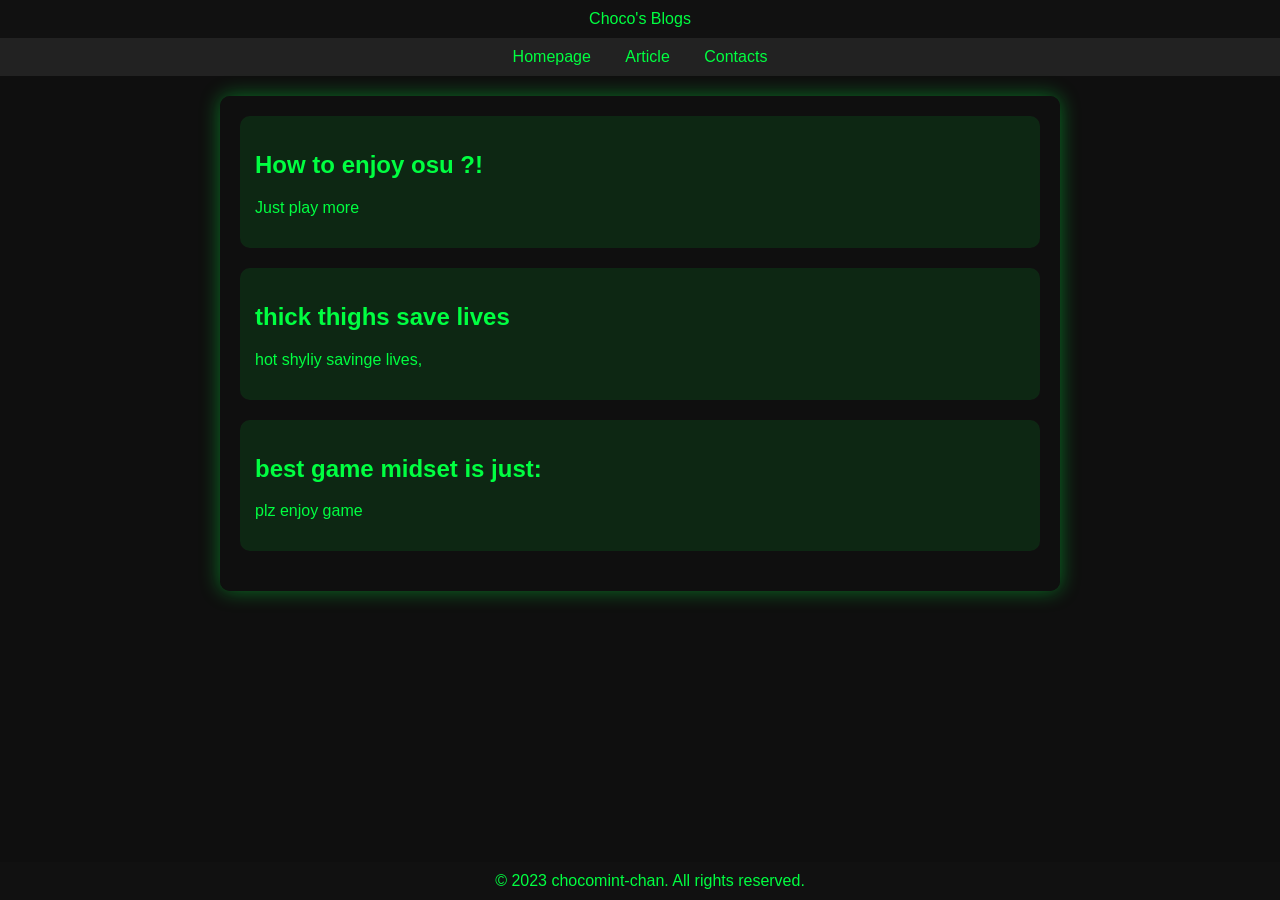
==== blog/index.html @ bab9a57b "Create index.html" ====
<!DOCTYPE html>
<html lang="en">
<head>
    <meta charset="UTF-8">
    <meta name="viewport" content="width=device-width, initial-scale=1.0">
    <title>Choco's Blog's</title>
    <style>
        body {
            font-family: 'Arial', sans-serif;
            background-color: #0f0f0f;
            color: #00ff41;
            margin: 0;
            padding: 0;
        }

        header {
            background-color: #111;
            color: #00ff41;
            text-align: center;
            padding: 10px;
        }

        nav {
            background-color: #222;
            padding: 10px;
            text-align: center;
        }

        nav a {
            color: #00ff41;
            text-decoration: none;
            margin: 0 15px;
        }

        .content {
            max-width: 800px;
            margin: 20px auto;
            padding: 20px;
            background-color: rgba(15, 15, 15, 0.8);
            border-radius: 10px;
            box-shadow: 0 0 20px rgba(0, 255, 65, 0.4);
        }

        .article {
            margin-bottom: 20px;
            padding: 15px;
            border-radius: 10px;
            background-color: rgba(0, 255, 65, 0.1);
        }

        footer {
            background-color: #111;
            color: #00ff41;
            text-align: center;
            padding: 10px;
            position: fixed;
            bottom: 0;
            width: 100%;
        }
    </style>
</head>

<body>
    <header>
        Choco's Blogs
    </header>

    <nav>
        <a href="index.html">Homepage</a>
        <a href="Blogs.htm">Article</a>
        <a href="index.html">Contacts</a>
    </nav>

    <div class="content">
        <div class="article">
            <h2>How to enjoy osu ?!</h2>
            <p>Just play more</p>
        </div>

        <div class="article">
            <h2>thick thighs save lives</h2>
            <p>hot shyliy savinge lives,</p>
        </div>

        <div class="article">
            <h2>best game midset is just:</h2>
            <p>plz enjoy game</p>
        </div>
    </div>

    <footer>
        &copy; 2023 chocomint-chan. All rights reserved.
    </footer>
</body>
</html>
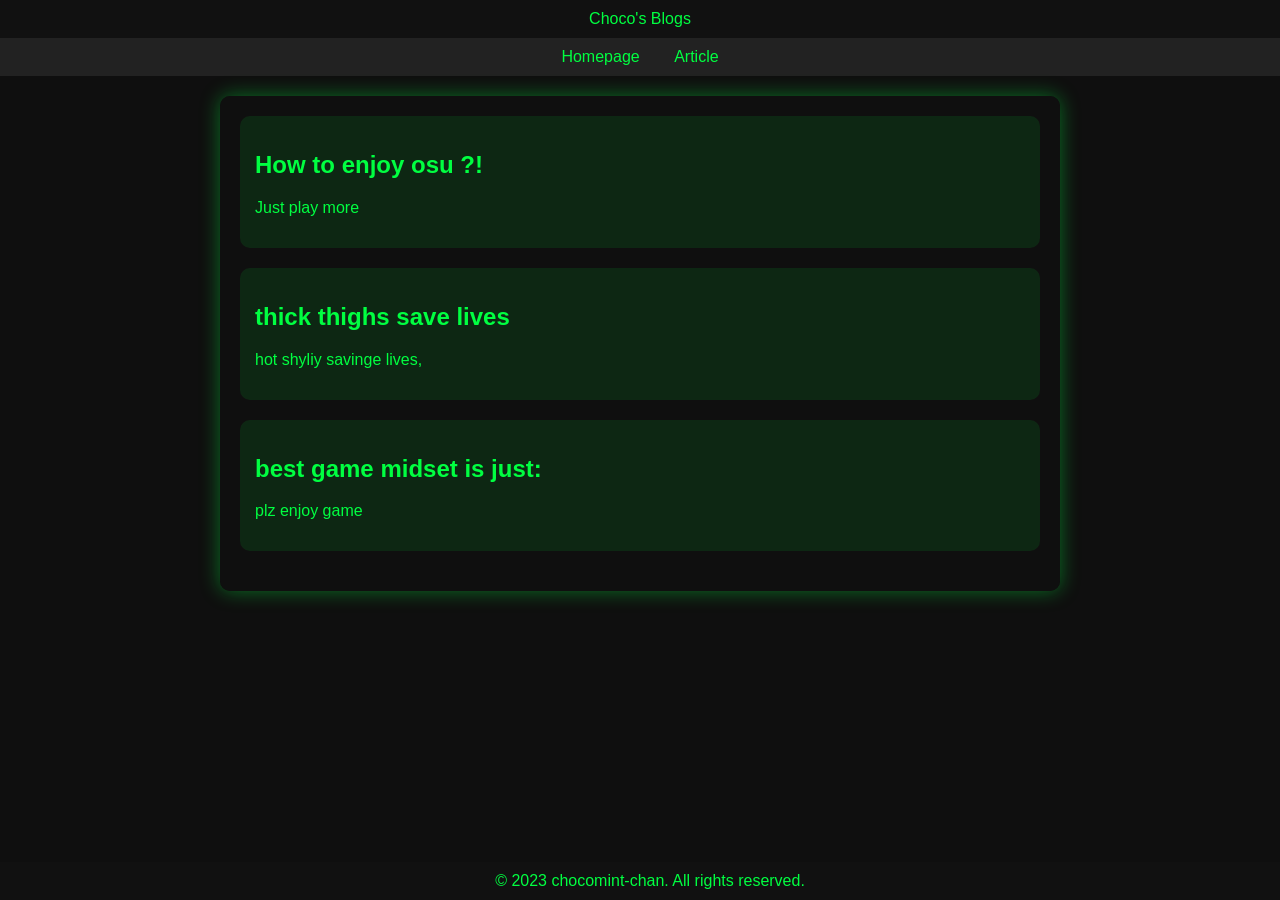
==== commit bc94205c: "created a /blog directory" ====
--- a/blog/index.html
+++ b/blog/index.html
@@ -1,5 +1,6 @@
 <!DOCTYPE html>
 <html lang="en">
+
 <head>
     <meta charset="UTF-8">
     <meta name="viewport" content="width=device-width, initial-scale=1.0">
@@ -66,9 +67,8 @@
     </header>
 
     <nav>
-        <a href="index.html">Homepage</a>
-        <a href="Blogs.htm">Article</a>
-        <a href="index.html">Contacts</a>
+        <a href="/">Homepage</a>
+        <a href="/blog/article/">Article</a>
     </nav>
 
     <div class="content">
@@ -92,4 +92,5 @@
         &copy; 2023 chocomint-chan. All rights reserved.
     </footer>
 </body>
+
 </html>
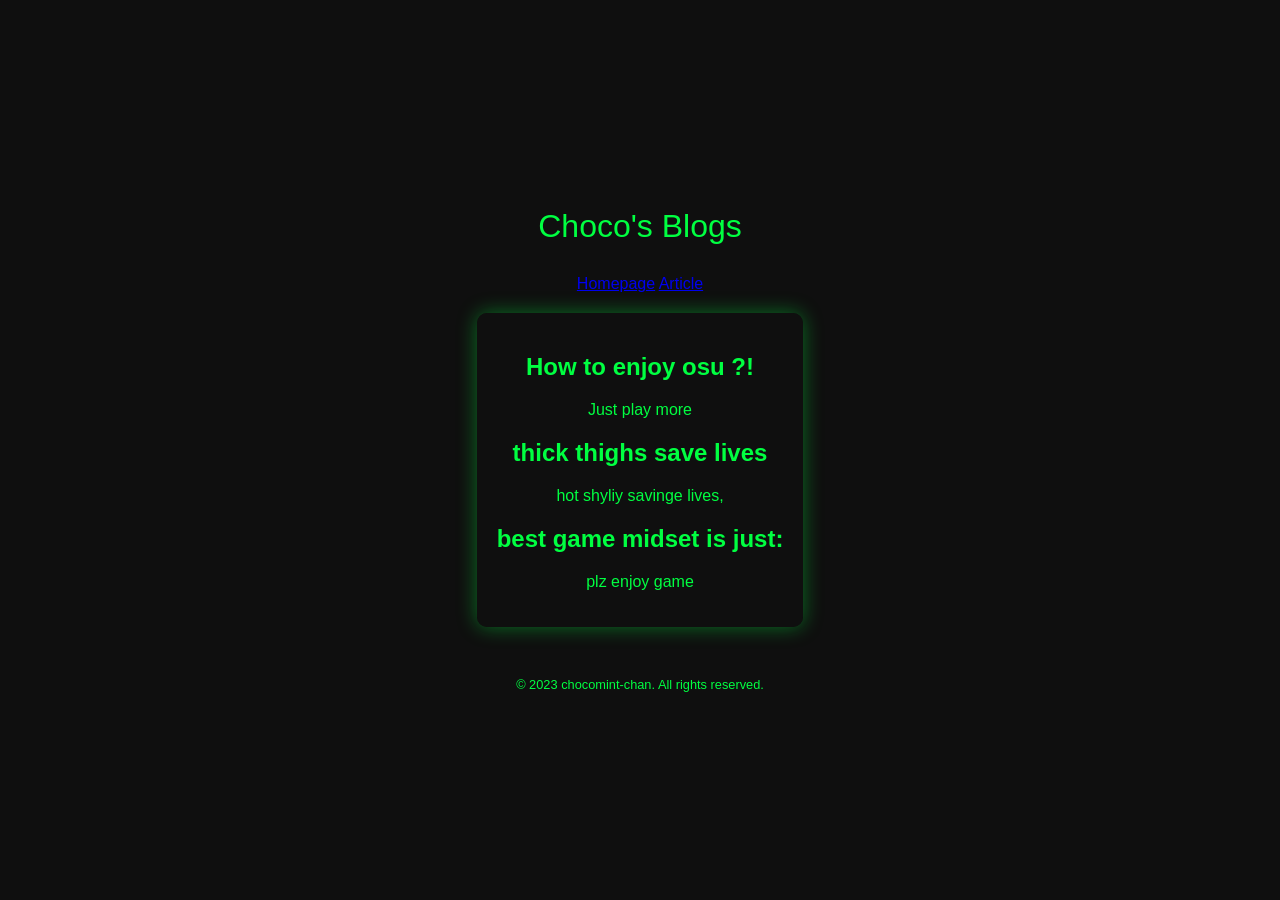
==== commit ecf923a7: "yeet <style>" ====
--- a/blog/index.html
+++ b/blog/index.html
@@ -5,60 +5,7 @@
     <meta charset="UTF-8">
     <meta name="viewport" content="width=device-width, initial-scale=1.0">
     <title>Choco's Blog's</title>
-    <style>
-        body {
-            font-family: 'Arial', sans-serif;
-            background-color: #0f0f0f;
-            color: #00ff41;
-            margin: 0;
-            padding: 0;
-        }
-
-        header {
-            background-color: #111;
-            color: #00ff41;
-            text-align: center;
-            padding: 10px;
-        }
-
-        nav {
-            background-color: #222;
-            padding: 10px;
-            text-align: center;
-        }
-
-        nav a {
-            color: #00ff41;
-            text-decoration: none;
-            margin: 0 15px;
-        }
-
-        .content {
-            max-width: 800px;
-            margin: 20px auto;
-            padding: 20px;
-            background-color: rgba(15, 15, 15, 0.8);
-            border-radius: 10px;
-            box-shadow: 0 0 20px rgba(0, 255, 65, 0.4);
-        }
-
-        .article {
-            margin-bottom: 20px;
-            padding: 15px;
-            border-radius: 10px;
-            background-color: rgba(0, 255, 65, 0.1);
-        }
-
-        footer {
-            background-color: #111;
-            color: #00ff41;
-            text-align: center;
-            padding: 10px;
-            position: fixed;
-            bottom: 0;
-            width: 100%;
-        }
-    </style>
+    <link rel='stylesheet' href='/style.css'>
 </head>
 
 <body>
@@ -68,7 +15,7 @@
 
     <nav>
         <a href="/">Homepage</a>
-        <a href="/blog/article/">Article</a>
+        <a href="/blog/articles/">Article</a>
     </nav>
 
     <div class="content">
--- a/style.css
+++ b/style.css
@@ -0,0 +1,37 @@
+ body {
+            font-family: 'Arial', sans-serif;
+            background-color: #0f0f0f;
+            color: #00ff41;
+            margin: 0;
+            padding: 0;
+            display: flex;
+            flex-direction: column;
+            align-items: center;
+            justify-content: center;
+            height: 100vh;
+            text-align: center;
+        }
+        header {
+            font-size: 2em;
+            margin-bottom: 30px;
+        }
+
+        .content {
+            max-width: 600px;
+            margin: 20px;
+            padding: 20px;
+            background-color: rgba(15, 15, 15, 0.8);
+            border-radius: 10px;
+            box-shadow: 0 0 20px rgba(0, 255, 65, 0.4);
+        }
+        .links a {
+            color: #00ff41;
+            text-decoration: none;
+            margin: 0 10px;
+        }
+        footer {
+            margin-top: 30px;
+            font-size: 0.8em;
+            color: #00ff41;
+            text-align: center;
+        }
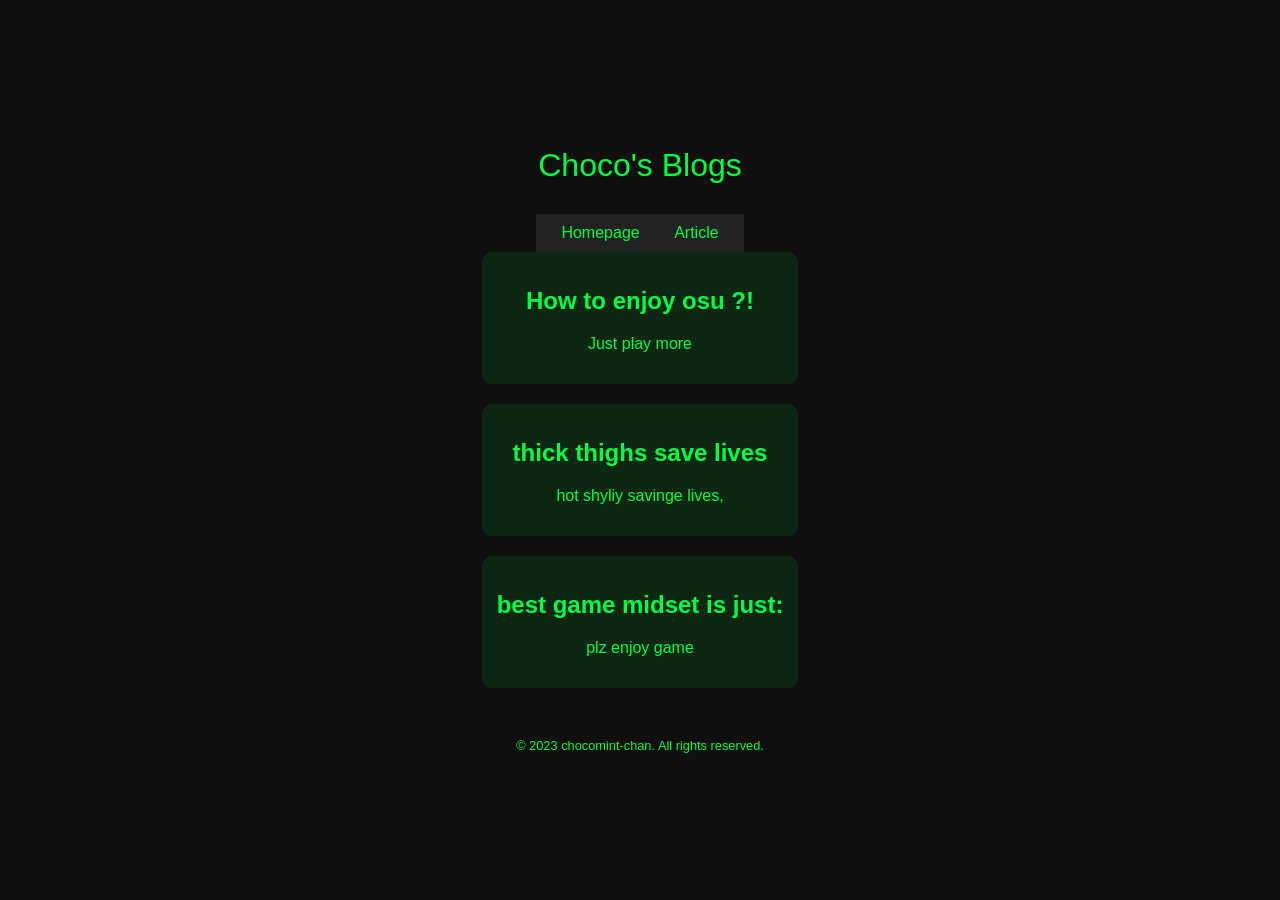
==== commit a1d887dc: "fixed styling on the blog page added a bunch of classes to fix the styling" ====
--- a/blog/index.html
+++ b/blog/index.html
@@ -8,8 +8,8 @@
     <link rel='stylesheet' href='/style.css'>
 </head>
 
-<body>
-    <header>
+<body class="blog">
+    <header class="blog-header">
         Choco's Blogs
     </header>
 
@@ -18,7 +18,7 @@
         <a href="/blog/articles/">Article</a>
     </nav>
 
-    <div class="content">
+    <div class="blog-content">
         <div class="article">
             <h2>How to enjoy osu ?!</h2>
             <p>Just play more</p>
@@ -35,7 +35,7 @@
         </div>
     </div>
 
-    <footer>
+    <footer class="blog-footer">
         &copy; 2023 chocomint-chan. All rights reserved.
     </footer>
 </body>
--- a/style.css
+++ b/style.css
@@ -24,6 +24,14 @@
             border-radius: 10px;
             box-shadow: 0 0 20px rgba(0, 255, 65, 0.4);
         }
+        .content2 {
+            max-width: 800px;
+            margin: 20px auto;
+            padding: 20px;
+            background-color: rgba(15, 15, 15, 0.8);
+            border-radius: 10px;
+            box-shadow: 0 0 20px rgba(0, 255, 65, 0.4);
+        }
         .links a {
             color: #00ff41;
             text-decoration: none;
@@ -35,3 +43,34 @@
             color: #00ff41;
             text-align: center;
         }
+        footer2 {
+            background-color: #111;
+            color: #00ff41;
+            text-align: center;
+            padding: 10px;
+            position: fixed;
+            bottom: 0;
+            width: 100%;
+        }
+        .article {
+            margin-bottom: 20px;
+            padding: 15px;
+            border-radius: 10px;
+            background-color: rgba(0, 255, 65, 0.1);
+        }
+        nav {
+            background-color: #222;
+            padding: 10px;
+            text-align: center;
+        }
+        nav a {
+            color: #00ff41;
+            text-decoration: none;
+            margin: 0 15px;
+        }
+        header2 {
+            background-color: #111;
+            color: #00ff41;
+            text-align: center;
+            padding: 10px;
+        }
